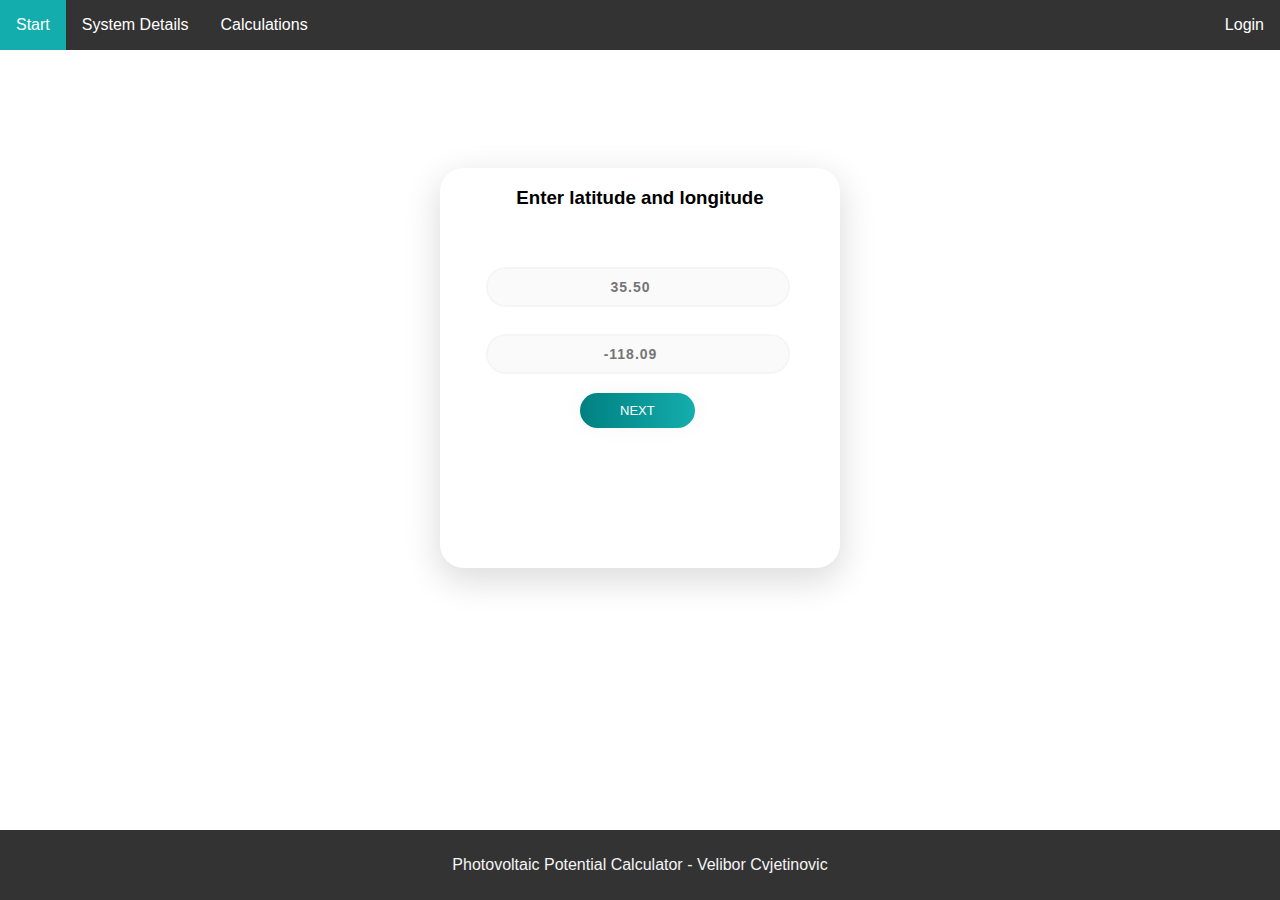
==== index.html @ 0138c29f "init project" ====
<!DOCTYPE html>

<html lang="en">
    <head>
        <meta charset="utf-8">
        <meta name="viewport" content="width=device-width, initial-scale=1.0">
        <title>PVP Calculator</title>

        <!-- Normalize.css makes browsers render all elements more consistently 
             and in line with modern standards. It precisely targets only the styles
             that need normalizing -->
        <link rel="stylesheet" type="text/css" href="assets/stylesheets/normalize.css">

        <!-- Custom Stylesheet -->
        <link rel="stylesheet" type="text/css" href="assets/stylesheets/styles.css">



       
    </head>

    <body>
        <!-- Navigation -->
        <nav class="top-nav fixed">
            <ul>
                <li>
                    <a class="active" href="index.html">Start</a>
                </li>
                <li>
                    <a href="system_details.html">System Details</a>
                </li>
                <li>
                    <a href="calculations.html">Calculations</a>
                </li>
                <li class="right">
                    <a href="login.html">Login</a>
                </li> 
            </ul>
        </nav>

        <!-- Main Content -->
        <main>
            <!-- <h1>System Location</h1> -->
            <div class="signin">
                 <h3 class="sign">Enter latitude and longitude</h3>  
                <form class="form1">
                  <input id="latitude" type="number" step=0.01 placeholder="35.50">
                  <input id="longitude" type="number" step=0.01 placeholder="-118.09">
                  <a href="system_details.html" class="submit" onclick="saveCoordinates()">NEXT</a>
                </form>
                
            </div>
        </main>
        
        <!-- Footer Section -->
        <footer>
            <p>Photovoltaic Potential Calculator - Velibor Cvjetinovic</p>
        </footer>

        <script src="assets/javascript/main.js"></script>
    </body>
</html>
---- assets/stylesheets/styles.css ----
*{
    font-family: Arial, sans-serif;
}

html{
    height: 100%;
}

body{
    min-height: 100%;
    display: grid;
    grid-template-rows: 1fr auto;
}

a {
    text-decoration: none;
    color: rgb(20, 173, 173);
}

a:hover{
    color: teal;
}

main{
    margin: 3.5em 0.5em 0.5em 0.5em;
}



/* Navigation */
.top-nav{
    z-index: 9999;
    width: 100%;
    background-color: black;
    height: 3em;
    top: 0;
}

.top-nav.fixed{
    position: fixed;
}

.top-nav > ul{
    list-style-type: none;
    margin: 0;
    padding: 0;
    overflow: hidden;
    background-color: #333;
}

.top-nav > ul > li {
    float: left;
}

.top-nav > ul > li.right {
    float: right;
}

.top-nav > ul > li > a{
    display: block;
    color: white;
    text-align: center;
    padding: 1em 1em;
    text-decoration: none;
}

.top-nav > ul > li > a:hover{
    background-color: teal;
}

.top-nav > ul > li > a.active {
    background-color: rgb(20, 173, 173);
}

@media screen and (max-width: 600px) {
    .top-nav > ul li,
    .top-nav > ul li.right
     {float: none;}
     main{
        margin: 12em 0.5em 0.5em 0.5em;
    }
}

/* Footer */
footer{
    bottom: 0;
    height: 70px;
    background-color: #333;
    display: flex;
    justify-content: center;
    align-items: center;
    grid-row-start: 3;
    grid-row-end: 4;
}

footer > p{
    color: whitesmoke;
}


/* Login Form */
.signin {
    background-color: #FFFFFF;
    width: 400px;
    height: 400px;
    margin: 7em auto;
    border-radius: 1.5em;
    box-shadow: 0px 11px 35px 2px rgba(0, 0, 0, 0.14);
}

.sign, .forgot {
    text-align: center;
    padding-top: 1em;
}

.signin input {
    width: 76%;
    color: rgb(38, 50, 56);
    font-weight: 700;
    font-size: 14px;
    letter-spacing: 1px;
    background: rgba(136, 126, 126, 0.04);
    padding: 10px 20px;
    border: none;
    border-radius: 20px;
    outline: none;
    box-sizing: border-box;
    border: 2px solid rgba(0, 0, 0, 0.02);
    margin-bottom: 50px;
    margin-left: 46px;
    text-align: center;
    margin-bottom: 27px;
    font-family: 'Ubuntu', sans-serif;
}

form.form1 {
    padding-top: 40px;
}

.signin input:focus {
    border: 2px solid rgba(0, 0, 0, 0.18) !important;
}

.submit {
    cursor: pointer;
    border-radius: 5em;
    color: #fff;
    background: linear-gradient(to right, teal, rgb(20, 173, 173));
    border: 0;
    padding-left: 40px;
    padding-right: 40px;
    padding-bottom: 10px;
    padding-top: 10px;
    font-family: 'Ubuntu', sans-serif;
    margin-left: 35%;
    font-size: 13px;
    box-shadow: 0 0 20px 1px rgba(0, 0, 0, 0.04);
}

.submit:hover{
    color: lightgrey
}

.forgot {
    text-shadow: 0px 0px 3px rgba(117, 117, 117, 0.12);
    color: rgb(20, 173, 173);
}

.forgot > a {
    text-shadow: 0px 0px 3px rgba(117, 117, 117, 0.12);
    color: rgb(20, 173, 173);
    text-decoration: none
}

.forgot > a:hover {
    color: teal;
}

/* Table Styles */
table {
    width: 100%;
    margin: auto;

}

table tr {
    width: 100%;
}

table th, table td {
    box-sizing: border-box;
    padding: 1em;
}

table thead th {
    background: #000;
    color: #fff;
    text-align: left;
}

table tbody {
    text-align: left;
}

table tbody th {
    background: #eee;
}


/* System Details */
#map {
    width: 100%;
    height: 100%;
}

.container { 
    width:80%; 
    height:600px; 
    background-color: #FFFFFF;
    border-radius: 1.5em;
    box-shadow: 0px 11px 35px 2px rgba(0, 0, 0, 0.14);
    padding-top:20px; 
    padding-left:15px; 
    padding-right:15px; 
} 
#left-box { 
    float:left; 
    width:45%; 
    height:90%; 
    background-color:white; 
    border-radius: 1.5em;
    box-shadow: 0px 11px 35px 2px rgba(0, 0, 0, 0.14);
    margin-left:2.5%;
} 

#right-box { 
    float:left; 
    width:45%; 
    height:90%; 
    background-color:white; 
    border-radius: 1.5em;
    box-shadow: 0px 11px 35px 2px rgba(0, 0, 0, 0.14);
    margin-left:2.5%; 
} 



@media only screen and (max-width: 420px) {
    table tr {
      display: block;
      width: 100%;
    }

    table thead {
      display: none;
    }

    table tbody {
      display: block;
      width: 100%;
      overflow: hidden;
    }

    table tbody th {
      list-style: none;
    }

    table tbody td {
      margin-left: 40px;
    }

    table tbody th, table tbody td {
      width: 100%;
      display: list-item;
    }
  }
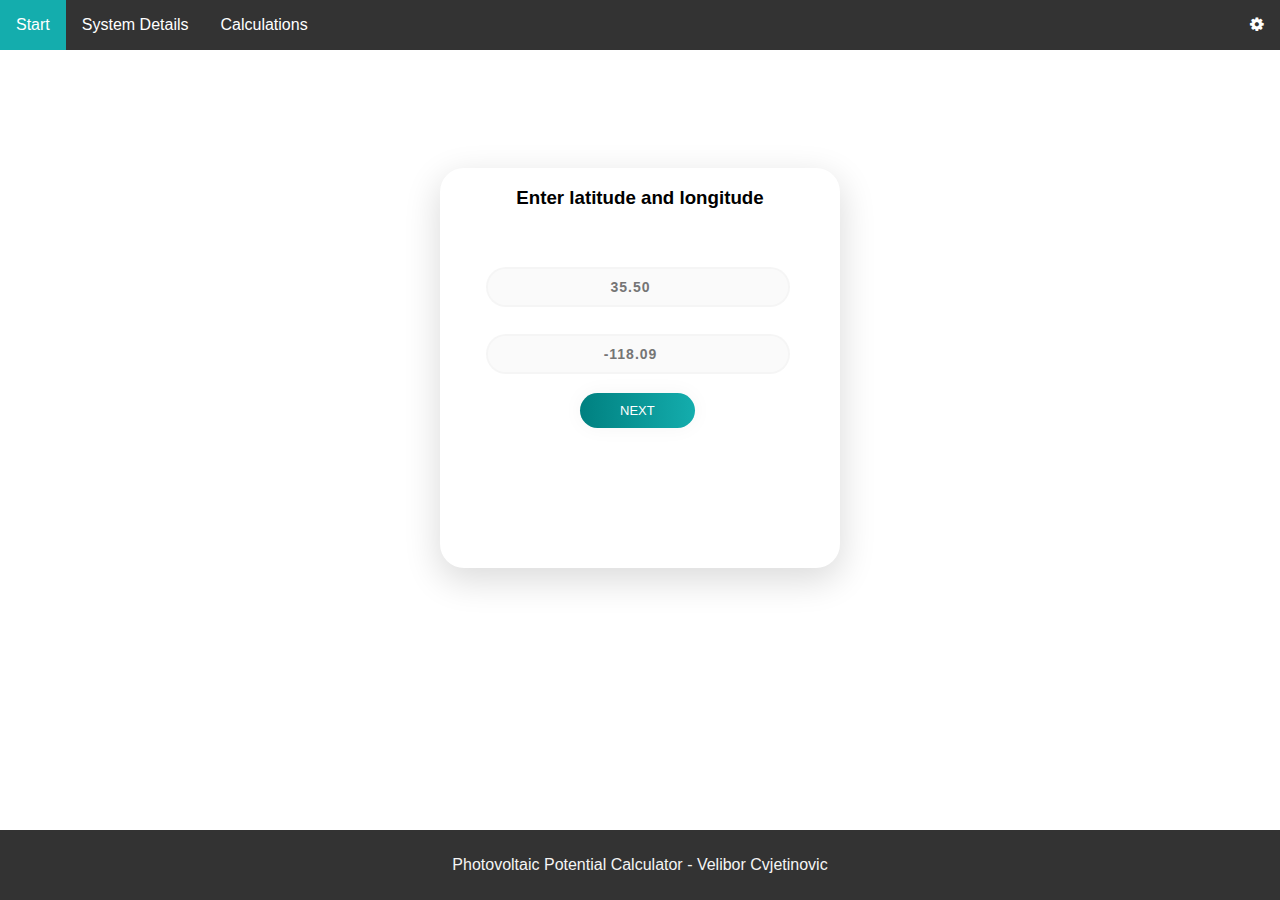
==== commit 23fe797e: "fetch and render data, form and basic forma validation" ====
--- a/index.html
+++ b/index.html
@@ -13,6 +13,7 @@
 
         <!-- Custom Stylesheet -->
         <link rel="stylesheet" type="text/css" href="assets/stylesheets/styles.css">
+        <link rel="stylesheet" href="https://cdnjs.cloudflare.com/ajax/libs/font-awesome/4.7.0/css/font-awesome.min.css">
 
 
 
@@ -33,7 +34,7 @@
                     <a href="calculations.html">Calculations</a>
                 </li>
                 <li class="right">
-                    <a href="login.html">Login</a>
+                    <a href="settings.html" class="fa fa-cog" ></a>
                 </li> 
             </ul>
         </nav>
--- a/assets/stylesheets/styles.css
+++ b/assets/stylesheets/styles.css
@@ -27,7 +27,9 @@
     margin: 3.5em 0.5em 0.5em 0.5em;
 }
 
-
+.user{
+    background-color: lightgray;
+}
 
 /* Navigation */
 .top-nav{
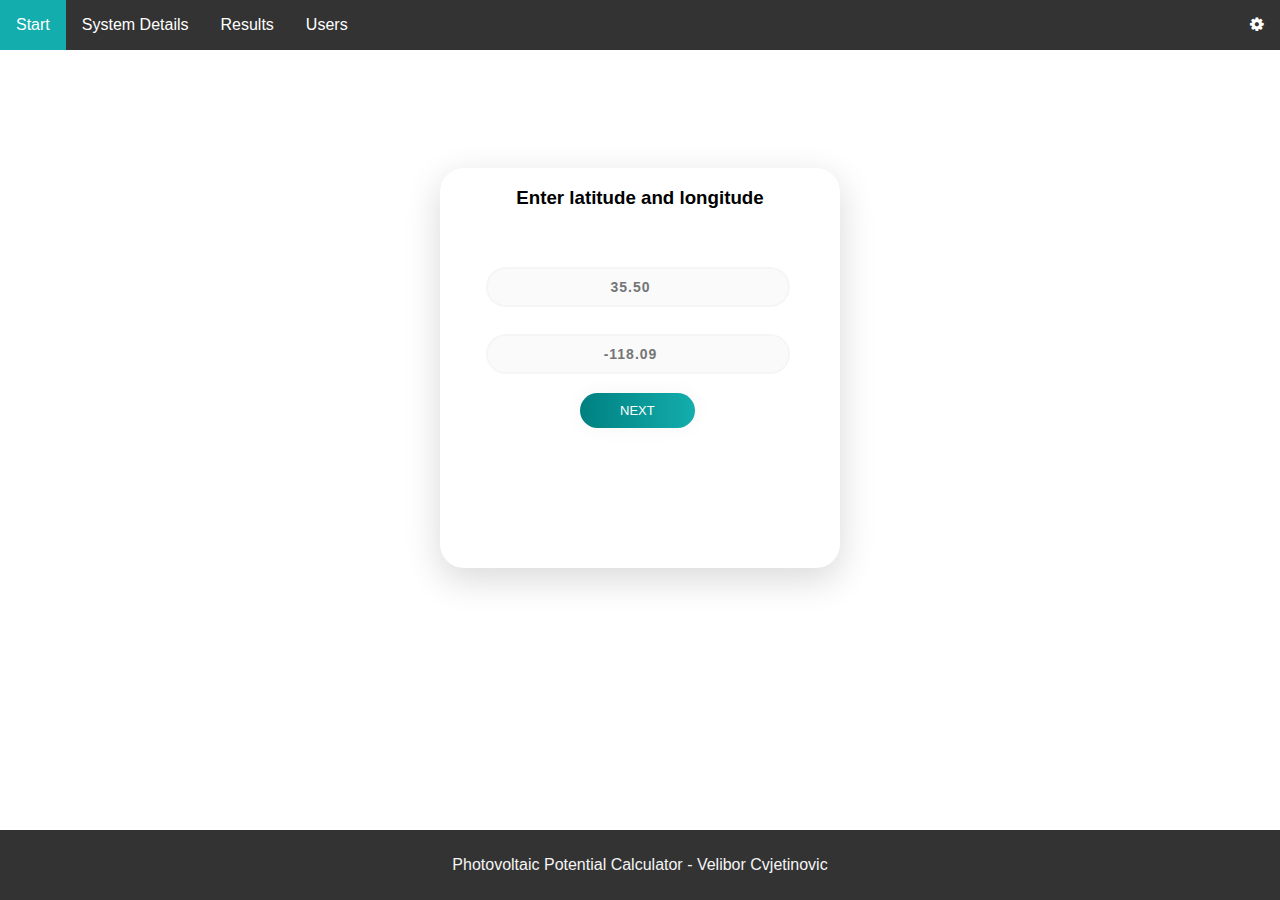
==== commit c671d5c3: "added registration and validation" ====
--- a/index.html
+++ b/index.html
@@ -20,7 +20,7 @@
        
     </head>
 
-    <body>
+    <body onload="loadDisplayName()">
         <!-- Navigation -->
         <nav class="top-nav fixed">
             <ul>
@@ -31,16 +31,19 @@
                     <a href="system_details.html">System Details</a>
                 </li>
                 <li>
-                    <a href="calculations.html">Calculations</a>
+                    <a href="results.html">Results</a>
+                </li> 
+                <li>
+                    <a href="users.html">Users</a>
                 </li>
                 <li class="right">
-                    <a href="settings.html" class="fa fa-cog" ></a>
+                    <a id="displayName" href="settings.html" class="fa fa-cog" ></a>
                 </li> 
             </ul>
         </nav>
 
         <!-- Main Content -->
-        <main>
+        <main onload="loadCoordinates()"> 
             <!-- <h1>System Location</h1> -->
             <div class="signin">
                  <h3 class="sign">Enter latitude and longitude</h3>  
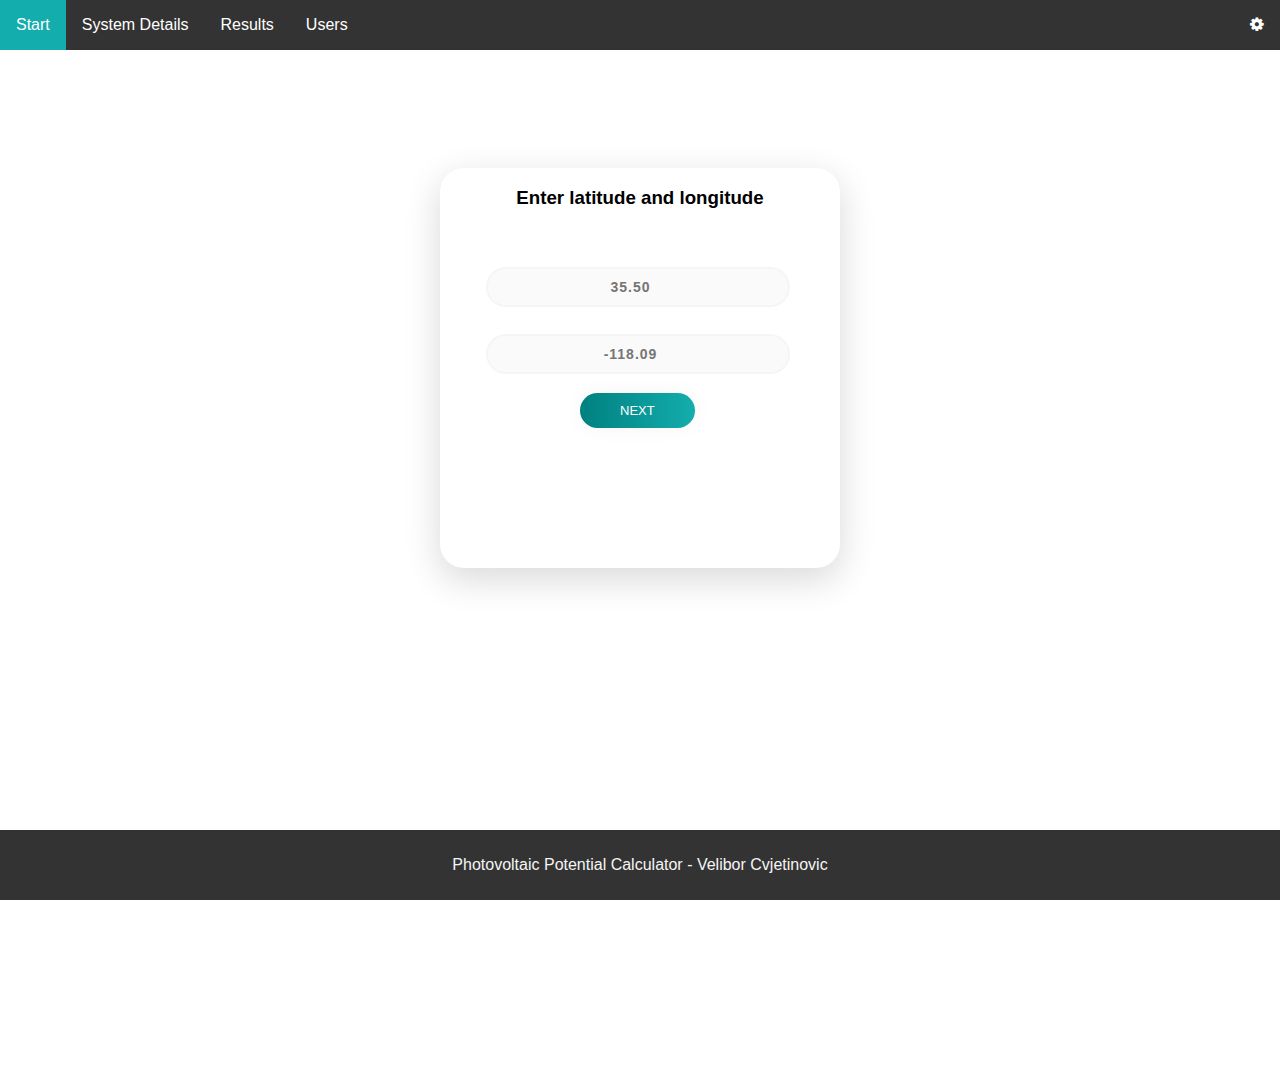
==== commit 66cd50ab: "final version" ====
--- a/index.html
+++ b/index.html
@@ -6,17 +6,9 @@
         <meta name="viewport" content="width=device-width, initial-scale=1.0">
         <title>PVP Calculator</title>
 
-        <!-- Normalize.css makes browsers render all elements more consistently 
-             and in line with modern standards. It precisely targets only the styles
-             that need normalizing -->
         <link rel="stylesheet" type="text/css" href="assets/stylesheets/normalize.css">
-
-        <!-- Custom Stylesheet -->
         <link rel="stylesheet" type="text/css" href="assets/stylesheets/styles.css">
         <link rel="stylesheet" href="https://cdnjs.cloudflare.com/ajax/libs/font-awesome/4.7.0/css/font-awesome.min.css">
-
-
-
        
     </head>
 
@@ -54,6 +46,10 @@
                 </form>
                 
             </div>
+
+
+            <canvas id="myChart" width="400" height="400"></canvas>
+
         </main>
         
         <!-- Footer Section -->
--- a/assets/stylesheets/styles.css
+++ b/assets/stylesheets/styles.css
@@ -12,7 +12,13 @@
     min-height: 100%;
     display: grid;
     grid-template-rows: 1fr auto;
-}
+   
+
+}
+
+.push {
+    height: 70px;
+  }
 
 a {
     text-decoration: none;
@@ -87,7 +93,9 @@
 
 /* Footer */
 footer{
+    position: fixed;
     bottom: 0;
+    width: 100%;
     height: 70px;
     background-color: #333;
     display: flex;
@@ -95,6 +103,8 @@
     align-items: center;
     grid-row-start: 3;
     grid-row-end: 4;
+    margin-top: -70px;
+    
 }
 
 footer > p{
@@ -247,7 +257,45 @@
     margin-left:2.5%; 
 } 
 
-
+#left { 
+    float:left; 
+    width:45%; 
+    height:45%; 
+    
+    margin-left:2.5%;
+} 
+
+#right { 
+    float:left; 
+    width:45%; 
+    height:45%; 
+    margin-left:2.5%; 
+} 
+
+.icons { 
+    float:right; 
+    margin-right:1%; 
+} 
+
+
+#resultsTable {
+    border-collapse: collapse; 
+    width: 100%; 
+    border: 1px solid #ddd; 
+    font-size: 18px; 
+}
+
+#resultsTable tr.header, #resultsTable tr:hover {
+    background-color: #f1f1f1;
+}
+
+#searchInput {
+    width: 10%; 
+    font-size: 16px; 
+    padding: 12px 20px 12px 40px; 
+    border: 1px solid #ddd; 
+    margin-bottom: 12px; 
+}
 
 @media only screen and (max-width: 420px) {
     table tr {
